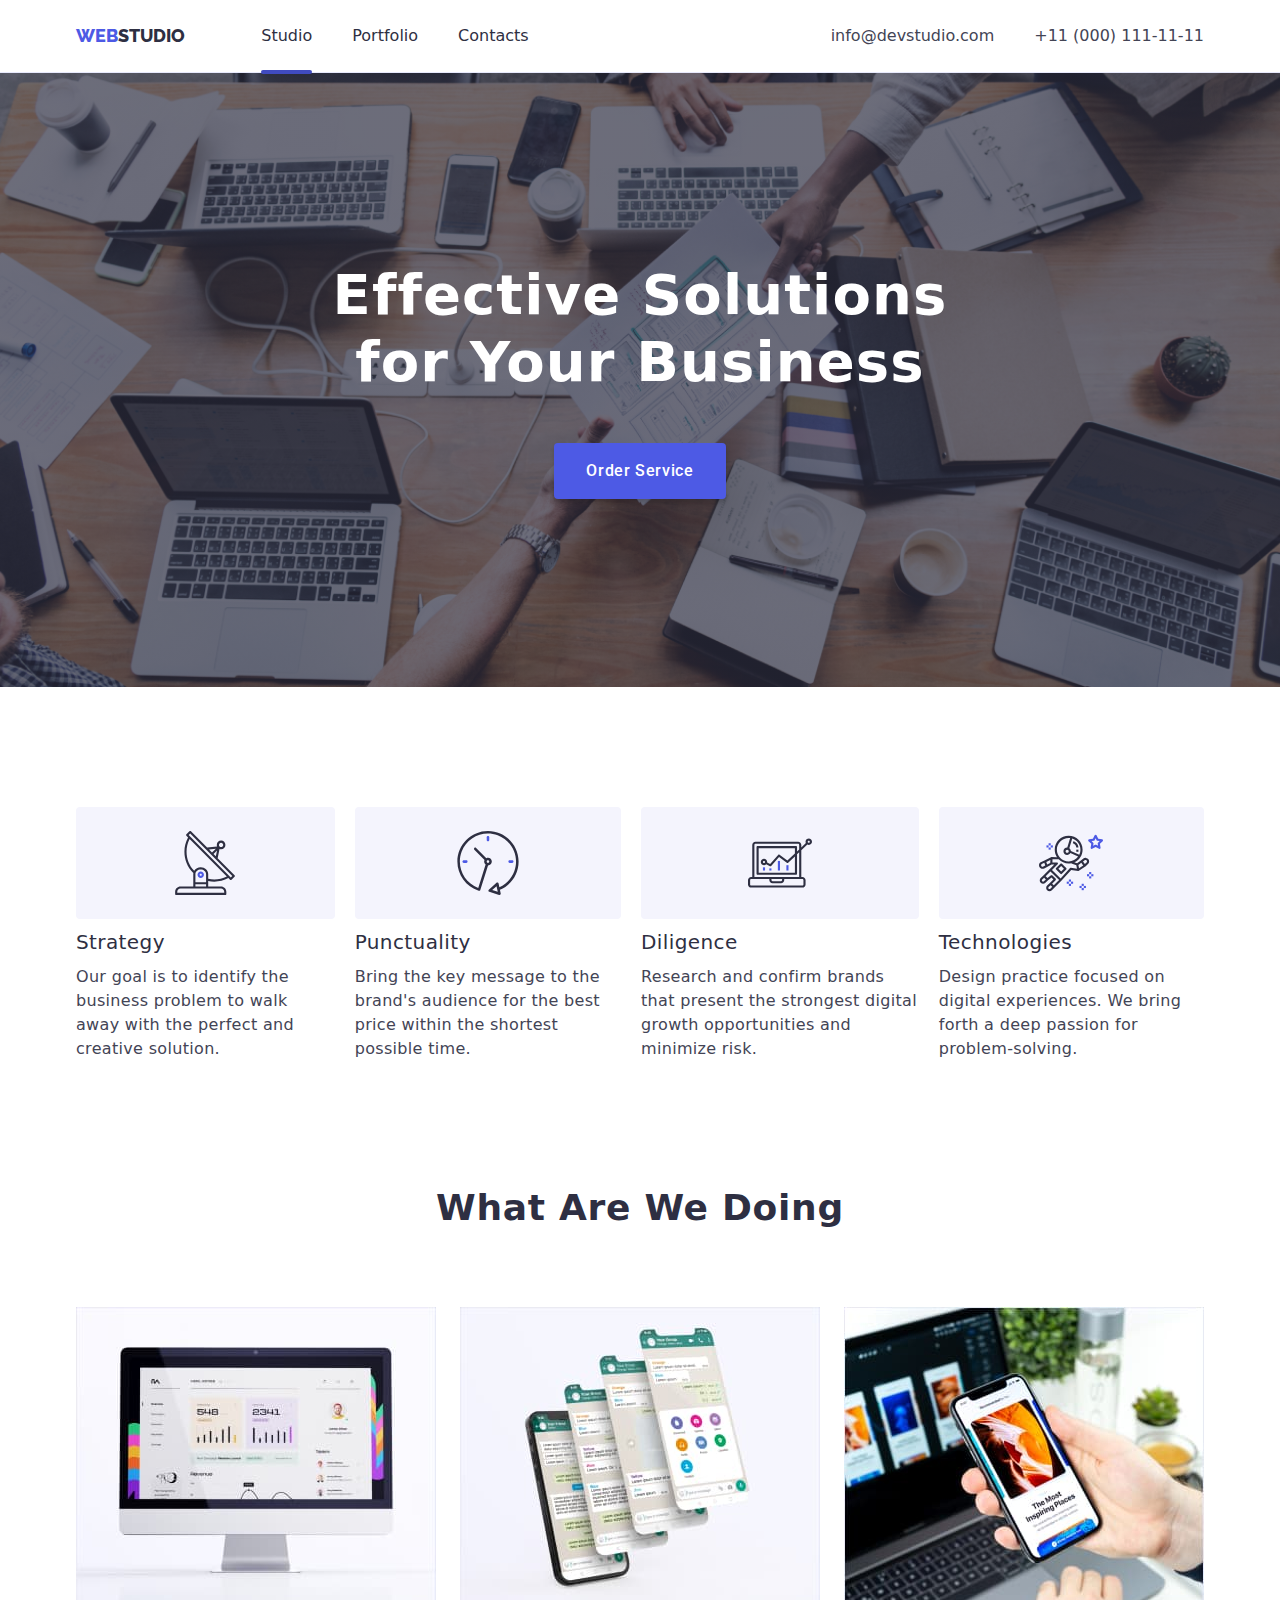
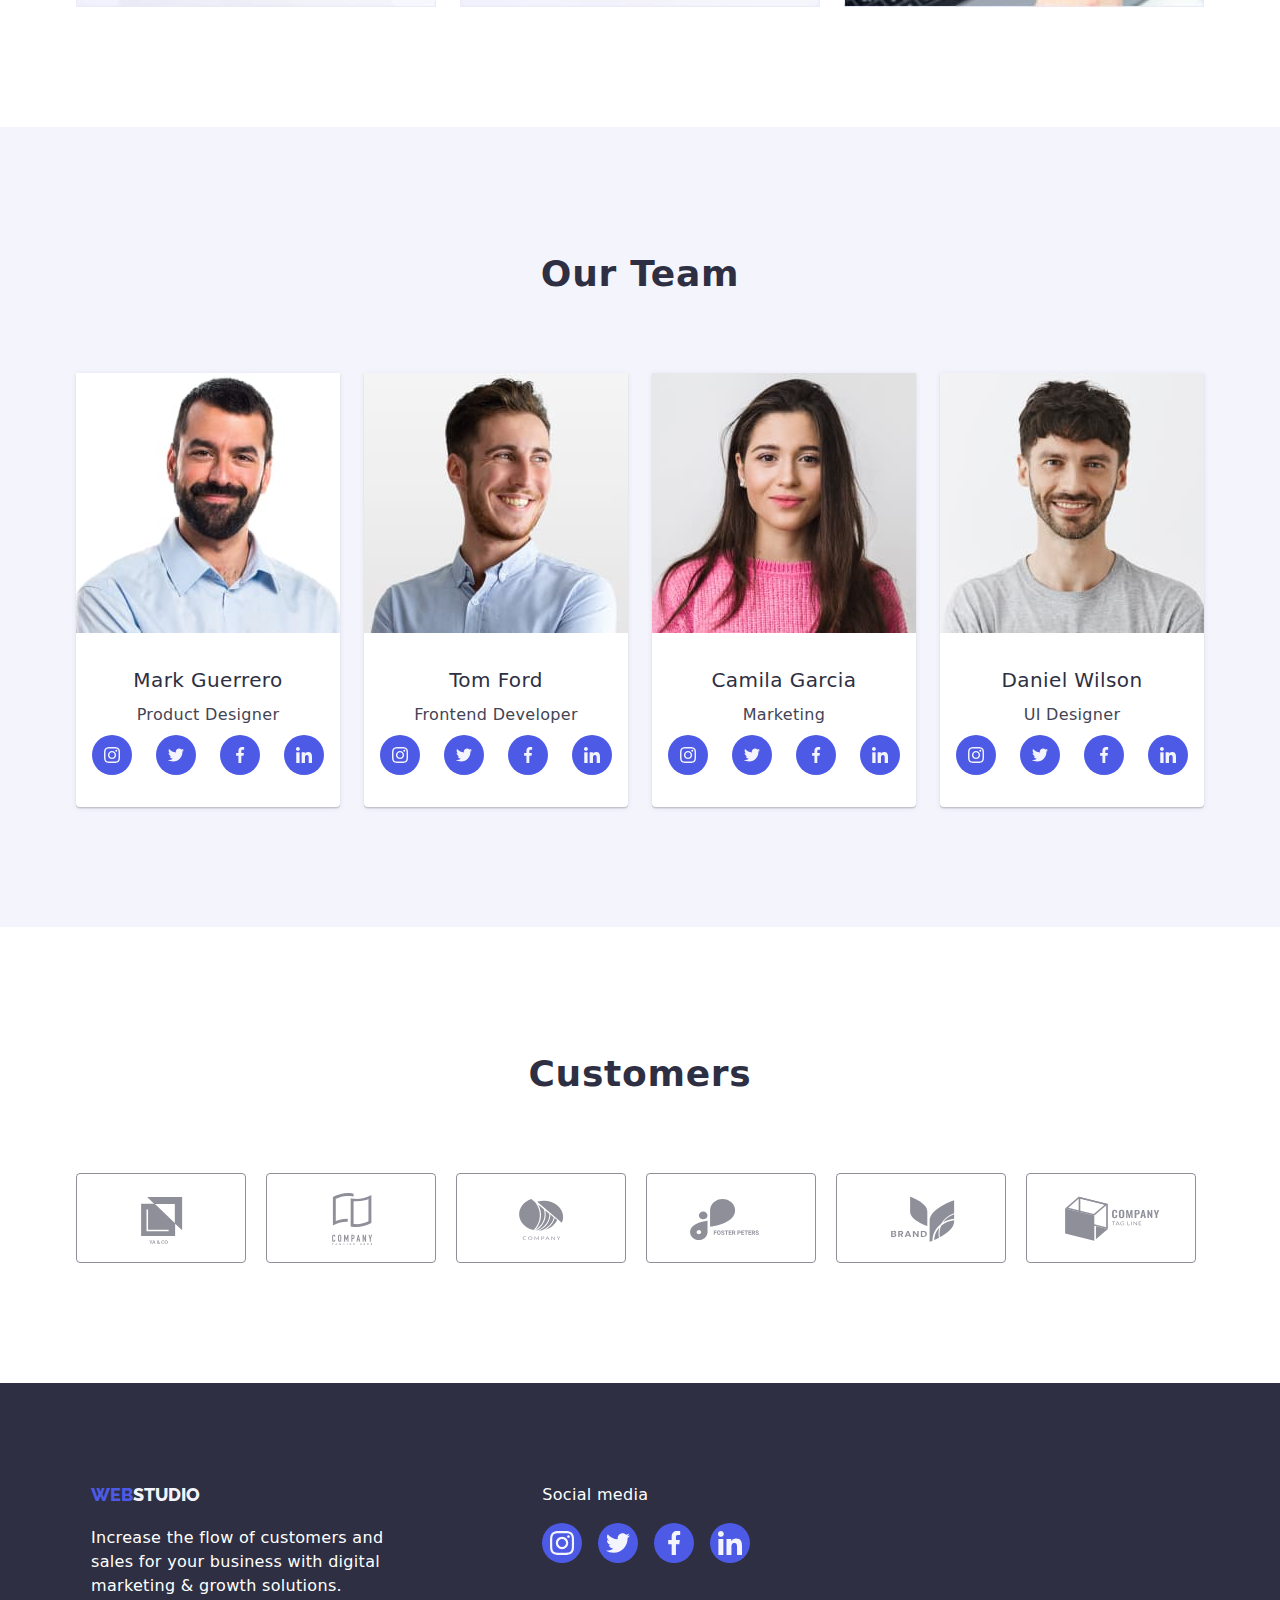
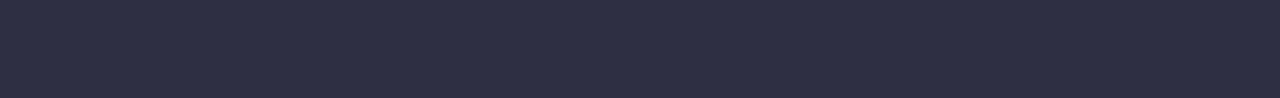
==== index.html @ 3745b28c "commit 1" ====
<!DOCTYPE html>
<html lang="en">
  <head>
    <link rel="stylesheet" href="./css/style.css" />
    <meta charset="UTF-8" />
    <meta http-equiv="X-UA-Compatible" content="IE=edge" />
    <meta name="viewport" content="width=device-width, initial-scale=1.0" />
    <link
      rel="stylesheet"
      href="https://cdnjs.cloudflare.com/ajax/libs/modern-normalize/1.0.0/modern-normalize.min.css "
    />
    <link rel="preconnect" href="https://fonts.googleapis.com" />
    <link rel="preconnect" href="https://fonts.gstatic.com" crossorigin />
    <link
      href="https://fonts.googleapis.com/css2?family=Raleway:wght@800&family=Roboto:wght@400;500;700;900&display=swap"
      rel="stylesheet"
    />
    <title>Homework 5</title>
  </head>

  <body>
    <!-- heading -->
    <header class="header">
      <div class="container header-container">
        <nav class="heading-navigation">
          <a href="./index.html" target="_self" title="Logo" class="heading-studio_word"
            ><span class="heading-web_word">WEB</span>STUDIO</a
          >
          <ul class="navigation-menu list-item">
            <li class="navigation-menu_item">
              <a href="./index.html" class="navigation-menu_link link-active">Studio</a>
            </li>
            <li class="navigation-menu_item">
              <a href="./portfolio.html" class="navigation-menu_link">Portfolio</a>
            </li>
            <li class="navigation-menu_item">
              <a href="./contacts.html" class="navigation-menu_link">Contacts</a>
            </li>
          </ul>
        </nav>
        <ul class="contact-links list-item">
          <li class="contact-links_item">
            <a href="mailto:info@devstudio.com" class="contact-links_link">info@devstudio.com</a>
          </li>
          <li class="contact-links_item">
            <a href="tel:+110001111111" class="contact-links_link">+11 (000) 111-11-11</a>
          </li>
        </ul>
      </div>
    </header>

    <!-- main -->
    <main>
      <!-- Hero Section -->
      <section class="hero">
        <div class="container hero-container">
          <h1 class="hero-title">
            Effective Solutions<br />
            for Your Business
          </h1>
          <button type="button" class="hero-button" data-modal-open>Order Service</button>
        </div>
      </section>

      <!-- Benefits section -->
      <section class="section benefits-section">
        <div class="container">
          <h2 hidden>Benefits</h2>
          <ul class="benefits list-item">
            <li class="benefits_item">
              <div class="benefits-icon-container">
                <svg class="icon benefits-icon" width="64" height="64">
                  <use href="./images/icons.svg#antenna"></use>
                </svg>
              </div>
              <h3 class="benefits-title">Strategy</h3>
              <p class="benefits-description">
                Our goal is to identify the business problem to walk away with the perfect and
                creative solution.
              </p>
            </li>
            <li class="benefits_item">
              <div class="benefits-icon-container">
                <svg class="icon benefits-icon" width="64" height="64">
                  <use href="./images/icons.svg#clock"></use>
                </svg>
              </div>
              <h3 class="benefits-title">Punctuality</h3>
              <p class="benefits-description">
                Bring the key message to the brand's audience for the best price within the shortest
                possible time.
              </p>
            </li>
            <li class="benefits_item">
              <div class="benefits-icon-container">
                <svg class="icon benefits-icon" width="64" height="64">
                  <use href="./images/icons.svg#diagram"></use>
                </svg>
              </div>
              <h3 class="benefits-title">Diligence</h3>
              <p class="benefits-description">
                Research and confirm brands that present the strongest digital growth opportunities
                and minimize risk.
              </p>
            </li>
            <li class="benefits_item">
              <div class="benefits-icon-container">
                <svg class="icon benefits-icon" width="64" height="64">
                  <use href="./images/icons.svg#astronaut"></use>
                </svg>
              </div>
              <h3 class="benefits-title">Technologies</h3>
              <p class="benefits-description">
                Design practice focused on digital experiences. We bring forth a deep passion for
                problem-solving.
              </p>
            </li>
          </ul>
        </div>
      </section>

      <!-- Services section -->
      <section class="section">
        <div class="container">
          <h2 class="section-title">What are we doing</h2>
          <ul class="services-list list-item">
            <li class="services-list_item">
              <img src="./images/monitor.jpg" alt="Computer Monitor" width="360" height="300" />
            </li>
            <li class="services-list_item">
              <img src="./images/mobile.jpg" alt="Mobile Phone" width="360" height="300" />
            </li>
            <li class="services-list_item">
              <img
                src="./images/holding-mobile.jpg"
                alt="Holding Mobile"
                width="360"
                height="300"
              />
            </li>
          </ul>
        </div>
      </section>

      <!-- Our Team section -->
      <section class="section our-team-section">
        <div class="container">
          <h2 class="section-title">Our Team</h2>
          <ul class="our-team_list list-item">
            <li class="our-team-list_item">
              <img src="./images/mark-guerrero.jpg" alt="Mark Guerrero" width="264" height="260" />
              <div class="our-team_content">
                <h3 class="our-team_title">Mark Guerrero</h3>
                <p class="our-team_description">Product Designer</p>
                <div class="our-team_social-profile">
                  <ul class="our-team_social-list list-item">
                    <li class="our-team_social-item">
                      <a href="https://instagram.com" target="_blank" rel="noopener noreferrer"
                        ><svg class="icon our-team_social-icon" width="40" height="40">
                          <use href="./images/icons.svg#instagram-social-profile"></use></svg
                      ></a>
                    </li>
                    <li class="our-team_social-item">
                      <a href="https://twitter.com" target="_blank" rel="noopener noreferrer"
                        ><svg class="icon our-team_social-icon" width="40" height="40">
                          <use href="./images/icons.svg#twitter-social-profile"></use></svg
                      ></a>
                    </li>
                    <li class="our-team_social-item">
                      <a href="https://facebook.com" target="_blank" rel="noopener noreferrer"
                        ><svg class="icon our-team_social-icon" width="40" height="40">
                          <use href="./images/icons.svg#facebook-social-profile"></use></svg
                      ></a>
                    </li>
                    <li class="our-team_social-item">
                      <a href="https://linkedin.com" target="_blank" rel="noopener noreferrer"
                        ><svg class="icon our-team_social-icon" width="40" height="40">
                          <use href="./images/icons.svg#linkedin-social-profile"></use></svg
                      ></a>
                    </li>
                  </ul>
                </div>
              </div>
            </li>
            <li class="our-team-list_item">
              <img src="./images/tom-ford.jpg" alt="Tom Ford" width="264" height="260" />
              <div class="our-team_content">
                <h3 class="our-team_title">Tom Ford</h3>
                <p class="our-team_description">Frontend Developer</p>
                <div class="our-team_social-profile">
                  <ul class="our-team_social-list list-item">
                    <li class="our-team_social-item">
                      <a href="https://instagram.com" target="_blank" rel="noopener noreferrer"
                        ><svg class="icon our-team_social-icon" width="40" height="40">
                          <use href="./images/icons.svg#instagram-social-profile"></use></svg
                      ></a>
                    </li>
                    <li class="our-team_social-item">
                      <a href="https://twitter.com" target="_blank" rel="noopener noreferrer"
                        ><svg class="icon our-team_social-icon" width="40" height="40">
                          <use href="./images/icons.svg#twitter-social-profile"></use></svg
                      ></a>
                    </li>
                    <li class="our-team_social-item">
                      <a href="https://facebook.com" target="_blank" rel="noopener noreferrer"
                        ><svg class="icon our-team_social-icon" width="40" height="40">
                          <use href="./images/icons.svg#facebook-social-profile"></use></svg
                      ></a>
                    </li>
                    <li class="our-team_social-item">
                      <a href="https://linkedin.com" target="_blank" rel="noopener noreferrer"
                        ><svg class="icon our-team_social-icon" width="40" height="40">
                          <use href="./images/icons.svg#linkedin-social-profile"></use></svg
                      ></a>
                    </li>
                  </ul>
                </div>
              </div>
            </li>
            <li class="our-team-list_item">
              <img src="./images/camila-garcia.jpg" alt="Camila Garcia" width="264" height="260" />
              <div class="our-team_content">
                <h3 class="our-team_title">Camila Garcia</h3>
                <p class="our-team_description">Marketing</p>
                <div class="our-team_social-profile">
                  <ul class="our-team_social-list list-item">
                    <li class="our-team_social-item">
                      <a
                        href="https://instagram.com"
                        class="our-team_social-item-link"
                        target="_blank"
                        rel="noopener noreferrer"
                        ><svg class="icon our-team_social-icon" width="40" height="40">
                          <use href="./images/icons.svg#instagram-social-profile"></use></svg
                      ></a>
                    </li>
                    <li class="our-team_social-item">
                      <a
                        href="https://twitter.com"
                        class="our-team_social-item-link"
                        target="_blank"
                        rel="noopener noreferrer"
                        ><svg class="icon our-team_social-icon" width="40" height="40">
                          <use href="./images/icons.svg#twitter-social-profile"></use></svg
                      ></a>
                    </li>
                    <li class="our-team_social-item">
                      <a
                        href="https://facebook.com"
                        class="our-team_social-item-link"
                        target="_blank"
                        rel="noopener noreferrer"
                        ><svg class="icon our-team_social-icon" width="40" height="40">
                          <use href="./images/icons.svg#facebook-social-profile"></use></svg
                      ></a>
                    </li>
                    <li class="our-team_social-item">
                      <a
                        href="https://linkedin.com"
                        class="our-team_social-item-link"
                        target="_blank"
                        rel="noopener noreferrer"
                        ><svg class="icon our-team_social-icon" width="40" height="40">
                          <use href="./images/icons.svg#linkedin-social-profile"></use></svg
                      ></a>
                    </li>
                  </ul>
                </div>
              </div>
            </li>
            <li class="our-team-list_item">
              <img src="./images/daniel-wilson.jpg" alt="Daniel Wilson" width="264" height="260" />
              <div class="our-team_content">
                <h3 class="our-team_title">Daniel Wilson</h3>
                <p class="our-team_description">UI Designer</p>
                <div class="our-team_social-profile">
                  <ul class="our-team_social-list list-item">
                    <li class="our-team_social-item">
                      <a href="https://instagram.com" target="_blank" rel="noopener noreferrer"
                        ><svg class="icon our-team_social-icon" width="40" height="40">
                          <use href="./images/icons.svg#instagram-social-profile"></use></svg
                      ></a>
                    </li>
                    <li class="our-team_social-item">
                      <a href="https://twitter.com" target="_blank" rel="noopener noreferrer"
                        ><svg class="icon our-team_social-icon" width="40" height="40">
                          <use href="./images/icons.svg#twitter-social-profile"></use></svg
                      ></a>
                    </li>
                    <li class="our-team_social-item">
                      <a href="https://facebook.com" target="_blank" rel="noopener noreferrer"
                        ><svg class="icon our-team_social-icon" width="40" height="40">
                          <use href="./images/icons.svg#facebook-social-profile"></use></svg
                      ></a>
                    </li>
                    <li class="our-team_social-item">
                      <a href="https://linkedin.com" target="_blank" rel="noopener noreferrer"
                        ><svg class="icon our-team_social-icon" width="40" height="40">
                          <use href="./images/icons.svg#linkedin-social-profile"></use></svg
                      ></a>
                    </li>
                  </ul>
                </div>
              </div>
            </li>
          </ul>
        </div>
      </section>

      <!-- Customers Section -->
      <section class="section customers-section">
        <div class="container">
          <h2 class="section-title">Customers</h2>
          <div class="customer-client-container">
            <ul class="customer-client-list list-item">
              <li class="customer-client-item">
                <a href="#" target="_blank" rel="noopener noreferrer"
                  ><svg class="icon customer-icon" width="168" height="88">
                    <use href="./images/icons.svg#client-1"></use></svg
                ></a>
              </li>
              <li class="customer-client-item">
                <a href="#" target="_blank" rel="noopener noreferrer"
                  ><svg class="icon customer-icon" width="168" height="88">
                    <use href="./images/icons.svg#client-2"></use></svg
                ></a>
              </li>
              <li class="customer-client-item">
                <a href="#" target="_blank" rel="noopener noreferrer"
                  ><svg class="icon customer-icon" width="168" height="88">
                    <use href="./images/icons.svg#client-3"></use></svg
                ></a>
              </li>
              <li class="customer-client-item">
                <a href="#" target="_blank" rel="noopener noreferrer"
                  ><svg class="icon customer-icon" width="168" height="88">
                    <use href="./images/icons.svg#client-4"></use></svg
                ></a>
              </li>
              <li class="customer-client-item">
                <a href="#" target="_blank" rel="noopener noreferrer"
                  ><svg class="icon customer-icon" width="168" height="88">
                    <use href="./images/icons.svg#client-5"></use></svg
                ></a>
              </li>
              <li class="customer-client-item">
                <a href="#" target="_blank" rel="noopener noreferrer"
                  ><svg class="icon customer-icon" width="168" height="88">
                    <use href="./images/icons.svg#client-6"></use></svg
                ></a>
              </li>
            </ul>
          </div>
        </div>
      </section>
    </main>

    <!-- footer  -->
    <footer class="footer">
      <section class="container footer-container">
        <div class="column1-container container">
          <a href="./index.html" target="_self" title="Logo" class="footer-studio_word"
            ><span class="footer-web_word">WEB</span>STUDIO</a
          >
          <p class="footer-text">
            Increase the flow of customers and<br />
            sales for your business with digital<br />
            marketing & growth solutions.
          </p>
        </div>
        <div class="column2-container container">
          <p class="footer-social-text">Social media</p>
          <div class="footer-social-icon">
            <ul class="footer-social-list list-item">
              <li class="footer-social-item">
                <a href="https://instagram.com" target="_blank" rel="noopener noreferrer"
                  ><svg class="icon footer-social-profile" width="40" height="40">
                    <use href="./images/icons.svg#footer-instagram-icon"></use></svg
                ></a>
              </li>
              <li class="footer-social-item">
                <a href="https://twitter.com" target="_blank" rel="noopener noreferrer"
                  ><svg class="icon footer-social-profile" width="40" height="40">
                    <use href="./images/icons.svg#footer-twitter-icon"></use></svg
                ></a>
              </li>
              <li class="footer-social-item">
                <a href="https://facebook.com" target="_blank" rel="noopener noreferrer"
                  ><svg class="icon footer-social-profile" width="40" height="40">
                    <use href="./images/icons.svg#footer-facebook-icon"></use></svg
                ></a>
              </li>
              <li class="footer-social-item">
                <a href="https://linkedin.com" target="_blank" rel="noopener noreferrer"
                  ><svg class="icon footer-social-profile" width="40" height="40">
                    <use href="./images/icons.svg#footer-linkedin-icon"></use></svg
                ></a>
              </li>
            </ul>
          </div>
        </div>
      </section>
    </footer>

    <!-- Modal -->
    <div class="backdrop is-hidden" data-modal>
      <div class="modal">
        <button class="close" data-modal-close>
          <svg class="icon close-icon" width="8" height="8">
            <use href="./images/icons.svg#close-button"></use>
          </svg>
        </button>
      </div>
    </div>

    <script src="./js/modal.js"></script>
  </body>
</html>
---- css/style.css ----
:root {
    --navy-blue-color: #2E2F42;
    --slate-color: #434455;
    --white-color: #ffffff;
    --cornflower-color: #E7E9FC;
    --iris-color: #4d5ae5;
    --ocean-color: #404BBF;
    --cloud-color: #f4f4fd;
    --slate-color: #434455;
    --lightslate-color: #8E8F99;
    --green-color: #31D0AA;
    --dairy-color: #FCFCFC;
    --heading-one: 56px;
    --heading-two: 36px;
    --heading-three: 20px;
    --paragraph-text-size: 16px;
    --font-family-roboto: 'roboto', san-serif;
    --font-family-raleway: 'raleway', san-serif;
}

body {
    font-family: var(--font-family-roboto);
    color: var(--slate-color);
    line-height: 1.5em;
    margin: 0;
}

/* Global Style */
h1,
h2,
h3,
h4,
h5,
h6,
p {
    margin: 0;
}

html {
    box-sizing: border-box;
}

*,
*::after,
*::before {
    box-sizing: inherit;
}

img {
    display: block;
    max-width: 100%;
    height: auto;
}


/* Fonts */
@import url('https://fonts.googleapis.com/css2?family=Raleway:wght@800&family=Roboto:wght@400;500;700;900&display=swap');


/* Global Style */
button {
    cursor: pointer;
}

.list-item {
    list-style: none;
    margin: 0;
    padding: 0;
}

a {
    text-decoration: none;
    margin: 0;
    padding: 0;
    color: inherit;
}

.container {
    width: 1158px;
    margin: 0 auto;
    padding: 0 15px;
}

.section {
    padding: 120px 0;
}

.icon {
    fill: currentColor;
}

/* Heading CSS */
.header {
    border-bottom: 1px solid var(--cornflower-color);

}

.heading-web_word {
    font-family: var(--font-family-raleway);
    font-weight: 800;
    font-size: 18px;
    letter-spacing: 0.03px;
    color: var(--iris-color);
    display: inline-flex;
}

.heading-studio_word {
    font-family: var(--font-family-raleway);
    font-weight: 800;
    font-size: 18px;
    letter-spacing: 0.03px;
    color: var(--navy-blue-color);
    display: inline-flex;
}

/* Navigation Menu List */
.header-container {
    display: flex;
    justify-content: space-between;
}

.heading-navigation {
    display: inline-flex;
    align-items: center;
}

.contact-links {
    display: inline-flex;
    align-items: center;
}

.navigation-menu {
    display: inline-flex;
    margin-left: 76px;
}

.navigation-menu_item:not(:last-child) {
    margin-right: 40px;
    position: relative;
}

.navigation-menu_link {
    position: relative;
    color: var(--iris-color);
    font-weight: 500;
    color: var(--navy-blue-color);

    transition-property: color;
    transition-duration: 250ms;
    transition-timing-function: cubic-bezier(0.4, 0, 0.2, 1);
}

.navigation-menu_link::after {
    display: block;
    content: '';
    height: 4px;
    width: 0;
    background-color: var(--ocean-color);
    position: absolute;
    top: 44px;
    border-radius: 2px;

    transition-property: width;
    transition-duration: 250ms;
    transition-timing-function: cubic-bezier(0.4, 0, 0.2, 1);
}

.navigation-menu_link:hover,
.navigation-menu_link:focus {
    color: var(--ocean-color);
    width: 100%;
}


.navigation-menu_link:hover::after,
.navigation-menu_link:focus::after {
    color: var(--ocean-color);
    width: 100%;
}



.contact-links_item:not(:first-child) {
    margin-left: 40px;
}

.contact-links_link {
    color: var(--slate-color);
    font-size: 16px;
    display: block;
    padding: 24px 0;
    transition-property: color;
    transition-duration: 250ms;
    transition-timing-function: cubic-bezier(0.4, 0, 0.2, 1);
}

.contact-links_link:hover,
.contact-links_link:focus {
    color: var(--ocean-color);
}


/* 
.link-active {
    color: var(--iris-color);
    position: relative;

    transition-property: color;
    transition-duration: 250ms;
    transition-timing-function: cubic-bezier(0.4, 0, 0.2, 1);
} */

.link-active::after {
    display: block;
    content: '';
    height: 4px;
    width: 100%;
    background-color: var(--ocean-color);
    position: absolute;
    bottom: -1px;
    border-radius: 2px;
}

/* Main Content Styling*/

/* Studio Hero Section Styling */
.hero {
    background-image: linear-gradient(0deg, rgba(46, 47, 66, 0.7), rgba(46, 47, 66, 0.70)), url('../images/people-office.jpg');
    background-position: center;
    background-repeat: no-repeat;
    background-size: cover;
    padding-top: 188px;
    padding-bottom: 188px;
}

.hero-container {
    text-align: center;
}

.hero-title {
    font-size: var(--heading-one);
    font-weight: 700;
    line-height: 1.2;
    color: var(--white-color);
    letter-spacing: 1.12px;
    margin-bottom: 48px;
}

.hero-button {
    font-size: var(--paragraph-text-size);
    font-family: var(--font-family-roboto);
    font-weight: 500;
    color: var(--white-color);
    background-color: var(--iris-color);
    padding: 16px 32px;
    border-radius: 4px;
    box-shadow: 0px 4px 4px 0px rgba(0, 0, 0, 0.15);
    display: inline-flex;
    align-items: center;
    line-height: 1.5;
    letter-spacing: 0.64px;
    border: none;
    transition-property: background-color;
    transition-duration: 250ms;
    transition-timing-function: cubic-bezier(0.4, 0, 0.2, 1);
}

.hero-button:hover,
.hero-button:focus {
    background-color: var(--ocean-color);
}

/* Studio Section 2 Styling */
.benefits {
    display: flex;
    flex-direction: row;
    justify-content: space-around;
    margin-top: -24px;
    margin-left: -20px;
}

.benefits_item {
    margin-top: 24px;
    margin-left: 20px;
}

.benefits-title {
    font-size: var(--heading-three);
    color: var(--navy-blue-color);
    font-weight: 500;
    line-height: 1.5;
    letter-spacing: 0.4px;
    margin: 0 0 8px 0;
}

.benefits-description {
    font-size: var(--paragraph-text-size);
    font-weight: 400;
    line-height: 1.5;
    letter-spacing: 0.32px;
}

.benefits-section {
    padding-bottom: 0;
}

.benefits-icon-container {
    display: flex;
    align-items: center;
    justify-content: center;
    height: 112px;
    border-radius: 4px;
    background-color: var(--cloud-color, #F4F4FD);
    margin-bottom: 8px;
}

.benefits-icon {
    cursor: auto;
}


/* Services Section Styling */
.services-list {
    display: flex;
    flex-wrap: wrap;
    margin-top: -24px;
    margin-left: -24px;
}

.section-title {
    color: var(--navy-blue-color);
    font-size: var(--heading-two);
    font-weight: 700;
    line-height: 1.5;
    text-transform: capitalize;
    letter-spacing: 0.72px;
    text-align: center;
    margin: 0;
    margin-bottom: 72px;
}

.services-list_item {
    margin-top: 24px;
    margin-left: 24px;
}

/* Our Team Section Styling */
.our-team_list {
    display: flex;
    flex-wrap: wrap;
    margin-top: -24px;
    margin-left: -24px;
}

.our-team-list_item {
    flex-direction: column;
    background-color: var(--white-color);
    padding-bottom: 32px;
    margin-top: 24px;
    margin-left: 24px;
    border-radius: 0 0 4px 4px;
    box-shadow: 0px 2px 1px 0px rgba(46, 47, 66, 0.08), 0px 1px 1px 0px rgba(46, 47, 66, 0.16), 0px 1px 6px 0px rgba(46, 47, 66, 0.08);
}

.our-team_title {
    font-size: var(--heading-three);
    color: var(--navy-blue-color);
    font-weight: 500;
    line-height: 1.5;
    letter-spacing: 0.4px;
    text-align: center;
    margin-top: 32px;
    margin-bottom: 8px;
}

.our-team_description {
    font-size: var(--paragraph-text-size);
    font-weight: 400;
    line-height: 1.5;
    letter-spacing: 0.32px;
    text-align: center;
    margin: 0;
}

.our-team-section {
    background-color: var(--cloud-color);
}

.our-team_social-list {
    display: flex;
    justify-content: space-between;
    flex-wrap: wrap;
    margin-top: -24px;
    margin-left: -24px;
}

.our-team_social-item a {
    display: flex;
    align-items: center;
    justify-content: center;
    margin-top: 24px;
    margin-left: 24px;
    background-color: var(--iris-color);
    border-radius: 50%;
    width: 40px;
    height: 40px;
    transition-property: background-color;
    transition-duration: 250ms;
    transition-timing-function: cubic-bezier(0.4, 0, 0.2, 1);

}

.our-team_social-item a:hover,
.our-team_social-item a:focus {
    background-color: var(--ocean-color);
}

.our-team_content {
    padding: 0 16px;
}

.our-team_social-profile {
    margin-top: 8px;
}

.our-team_social-icon {
    fill: var(--cloud-color);
}


/* Customer Section Styling */
.customer-client-list {
    display: flex;
    flex-wrap: wrap;
    margin-top: -24px;
    margin-left: -20px;
}

.customer-client-item a {
    display: flex;
    align-items: center;
    justify-content: center;
    margin-top: 24px;
    margin-left: 20px;
    border-radius: 4px;
    border: 1px solid var(--lightslate-color, #8E8F99);
    color: var(--lightslate-color);
    transition-property: color;
    transition-duration: 250ms;
    transition-timing-function: cubic-bezier(0.4, 0, 0.2, 1);
}

.customer-client-item a:hover,
.customer-client-item a:focus {
    border: 1px solid var(--ocean-color, #8E8F99);
    color: var(--ocean-color);
}

.customer-icon {
    fill: currentColor;
}

/* Portfolio Page Styling */
.tab-menu-section {
    padding-top: 96px;
}

.tab-button {
    color: var(--iris-color);
    background-color: var(--cloud-color);
    font-weight: 500;
    text-align: center;
    border-radius: 4px;
    border: 1px solid var(--cornflower-color);
    padding: 12px 24px;
    font-family: var(--font-family-roboto);
    font-size: var(--paragraph-text-size);
    line-height: 1.5;
    transition-property: background-color, color, box-shadow, border-color;
    transition-duration: 250ms;
    transition-timing-function: cubic-bezier(0.4, 0, 0.2, 1);
}

.active-tab {
    color: var(--white-color);
    background-color: var(--ocean-color);
    font-weight: 500;
    text-align: center;
    border-radius: 4px;
    border: 1px solid var(--ocean-color);
    box-shadow: 0px 2px 2px 0px rgba(0, 0, 0, 0.12), 0px 2px 1px 0px rgba(0, 0, 0, 0.08), 0px 3px 1px 0px rgba(0, 0, 0, 0.10);
    padding: 12px 24px;
}

.tab-button:hover,
.tab-button:focus {
    background-color: var(--ocean-color);
    color: var(--white-color);
    box-shadow: 0px 4px 4px 0px rgba(0, 0, 0, 0.15);
    border: 1px solid var(--ocean-color);
}

.filter-list {
    display: flex;
    justify-content: center;
    margin-bottom: 72px;
}

.filter-list_item:not(:last-child) {
    margin-right: 24px;
}

.project {
    display: flex;
    flex-wrap: wrap;
    margin-top: -48px;
    margin-left: -24px;
}

.project_item {
    margin-top: 48px;
    margin-left: 24px;
}

.project-box {
    border: 1px solid var(--cornflower-color);
    border-top: none;
    padding: 32px 16px;
}

.project_item a {
    display: block;
    transition-property: box-shadow;
    transition-duration: 250ms;
    transition-timing-function: cubic-bezier(0.4, 0, 0.2, 1);
}

.project_item a:hover,
.project_item a:focus {
    box-shadow: 0px 2px 1px 0px rgba(46, 47, 66, 0.08), 0px 1px 1px 0px rgba(46, 47, 66, 0.16), 0px 1px 6px 0px rgba(46, 47, 66, 0.08);
}

.project-title {
    color: var(--navy-blue-color);
    font-size: var(--heading-three);
    font-weight: 500;
    line-height: 1.5;
    letter-spacing: 0.4px;
    margin: 0 0 8px 0;
}

.project-description {
    font-size: var(--paragraph-text-size);
    font-weight: 400;
    line-height: 1.5;
    letter-spacing: 0.32px;
    margin: 0;
}

.project-item_overlay {
    overflow: hidden;
    position: relative;
}

.overlay-description {
    position: absolute;
    top: 0;
    width: 100%;
    height: 100%;
    padding: 40px 32px 0;
    font-size: var(--paragraph-text-size);
    font-style: normal;
    font-weight: 400;
    line-height: 1.5;
    letter-spacing: 0.32px;
    color: var(--white-color);
    background-color: var(--iris-color);
    transform: translateY(100%);
    transition-property: transform;
    transition-duration: 250ms;
    transition-timing-function: cubic-bezier(0.4, 0, 0.2, 1);
}

.project_item a:hover .overlay-description,
.project_item a:focus .overlay-description {
    transform: translateY(0);
}


/* Modal Popup Styling */
.backdrop {
    position: fixed;
    top: 0;
    left: 0;
    opacity: 1;
    height: 100%;
    width: 100%;
    background: rgba(46, 47, 66, 0.40);
    transition: opacity 250ms cubic-bezier(0.4, 0, 0.2, 1);
}

.modal {
    position: absolute;
    top: 50%;
    left: 50%;
    width: 408px;
    height: 584px;
    border-radius: 4px;
    background: var(--dairy-color);
    box-shadow: 0px 2px 1px 0px rgba(0, 0, 0, 0.20), 0px 1px 3px 0px rgba(0, 0, 0, 0.12), 0px 1px 1px 0px rgba(0, 0, 0, 0.14);

    transform: translate(-50%, -50%) scale(1);
    transition-duration: 250ms;
    transition-timing-function: cubic-bezier(0.4, 0, 0.2, 1);
}

.backdrop.is-hidden {
    pointer-events: none;
    opacity: 0;
}

.backdrop.is-hidden .modal {
    transform: translate(-50%, -50%) scale(0.8);
}

.close {
    position: absolute;
    top: 24px;
    right: 24px;
    background-color: var(--cornflower-color);
    cursor: pointer;
    stroke: rgba(0, 0, 0, 0.10);
    width: 24px;
    height: 24px;
    border: 1px solid rgba(0, 0, 0, 0.10);
    border-radius: 50%;

    transition-property: background, color;
    transition-duration: 250ms;
    transition-timing-function: cubic-bezier(0.4, 0, 0.2, 1);
}

.close:hover,
.close:focus {
    background-color: var(--ocean-color);
    color: var(--white-color);
}

.close-icon {
    display: flex;
    justify-content: center;
    align-items: center;
    margin: auto;
}

/* Footer Styling */
.footer {
    background-color: var(--navy-blue-color);
    padding: 100px 0;
}

.footer-text {
    color: var(--white-color);
    font-size: var(--paragraph-text-size);
    font-weight: 400;
    line-height: 1.5;
    letter-spacing: 0.32px;
    margin: 17.5px 0 0 0;
}

.footer-web_word {
    font-family: var(--font-family-raleway);
    font-weight: 800;
    font-size: 18px;
    letter-spacing: 0.03px;
    color: var(--iris-color);
    display: inline-flex;
}

.footer-studio_word {
    font-family: var(--font-family-raleway);
    font-weight: 800;
    font-size: 18px;
    letter-spacing: 0.03px;
    color: var(--cloud-color);
    display: inline-flex;
}

.footer-container {
    display: flex;

}

.footer-social-text {
    color: var(--white-color);
    font-size: 16px;
    font-style: normal;
    font-weight: 500;
    line-height: 1.5;
    letter-spacing: 0.32px;
}

.footer-social-icon {
    margin-top: 16px;
}

.footer-social-list {
    display: flex;
    justify-content: flex-start;
    margin-top: -16px;
    margin-left: -16px;
}

.footer-social-item a {
    display: flex;
    align-items: center;
    justify-content: center;
    margin-top: 16px;
    margin-left: 16px;
    border-radius: 50%;
    background-color: var(--iris-color);
    width: 40px;
    height: 40px;
    transition-property: background-color;
    transition-duration: 250ms;
    transition-timing-function: cubic-bezier(0.4, 0, 0.2, 1);
}

.footer-social-item a:hover,
.footer-social-item a:focus {
    background-color: var(--green-color);
}

.footer-social-profile {
    fill: var(--cloud-color);
}

.column1-container {
    width: 40%;
}

.column2-container {
    width: 60%;
}
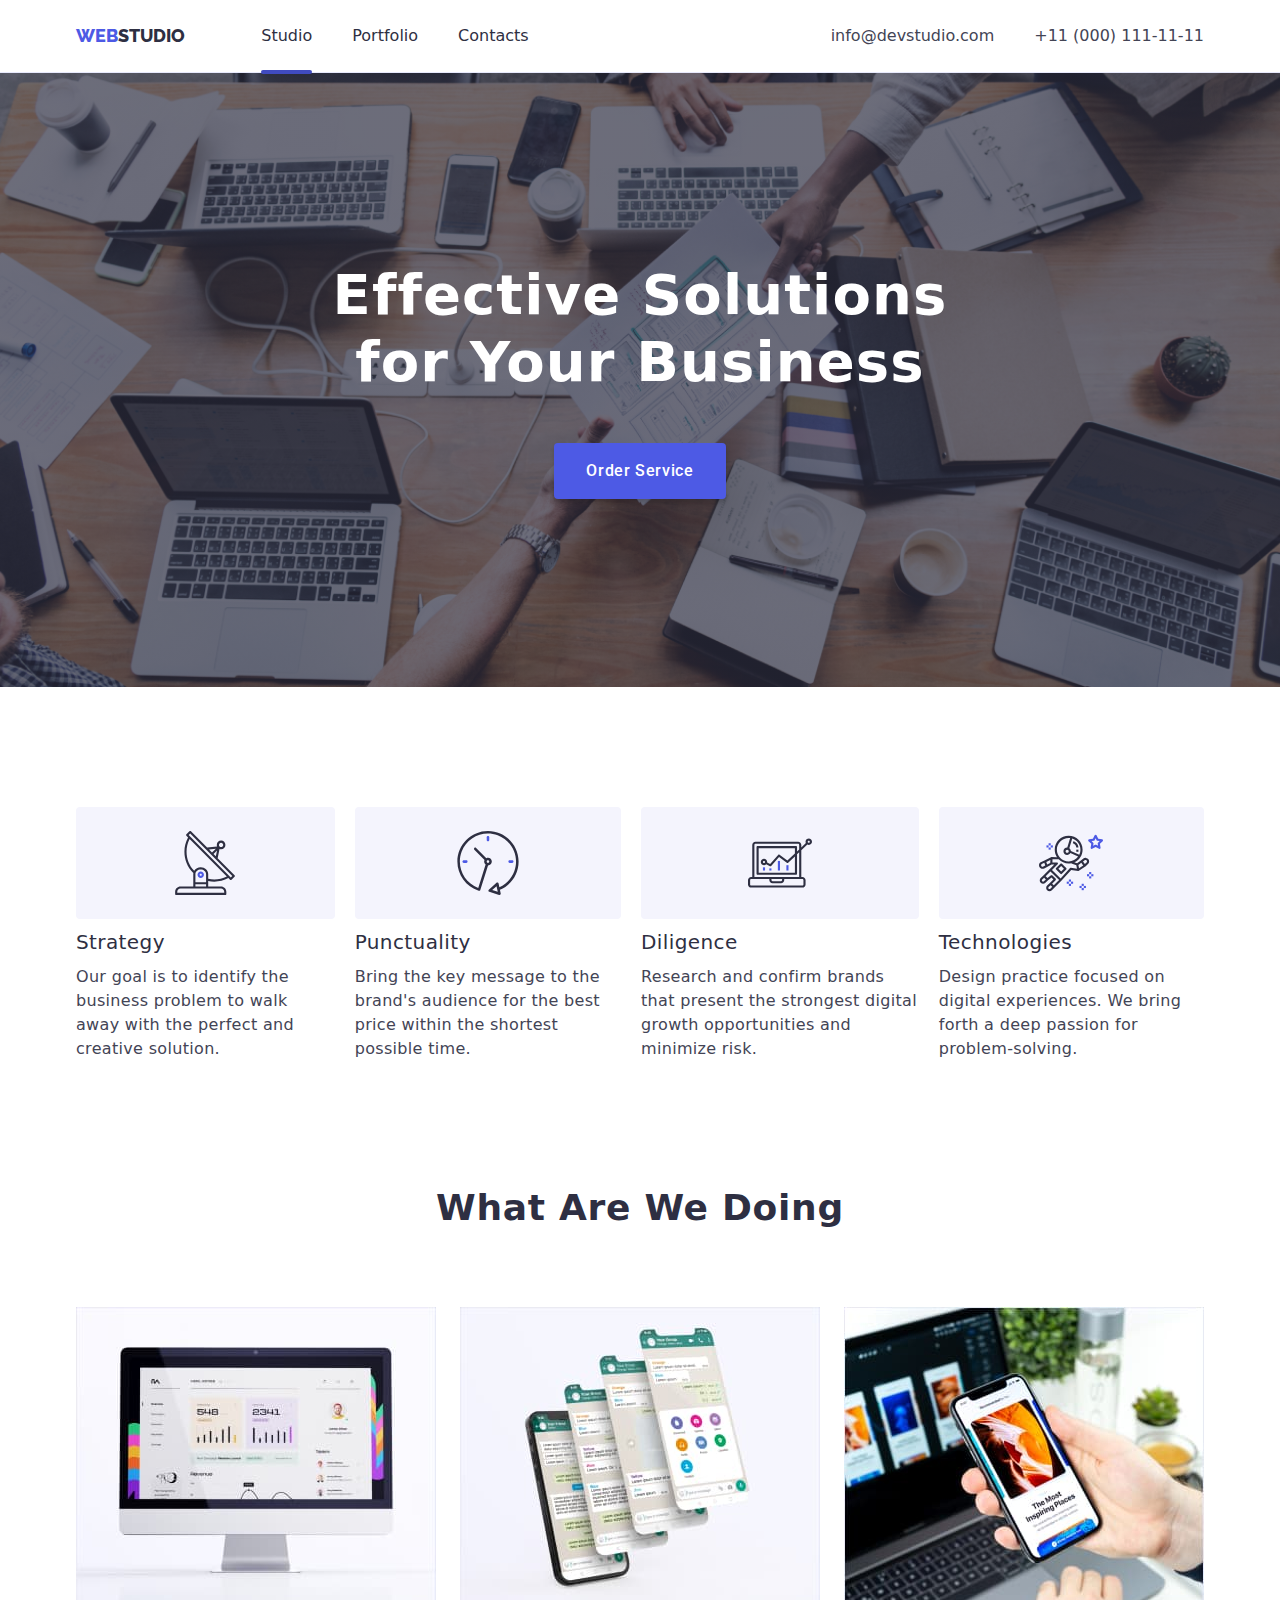
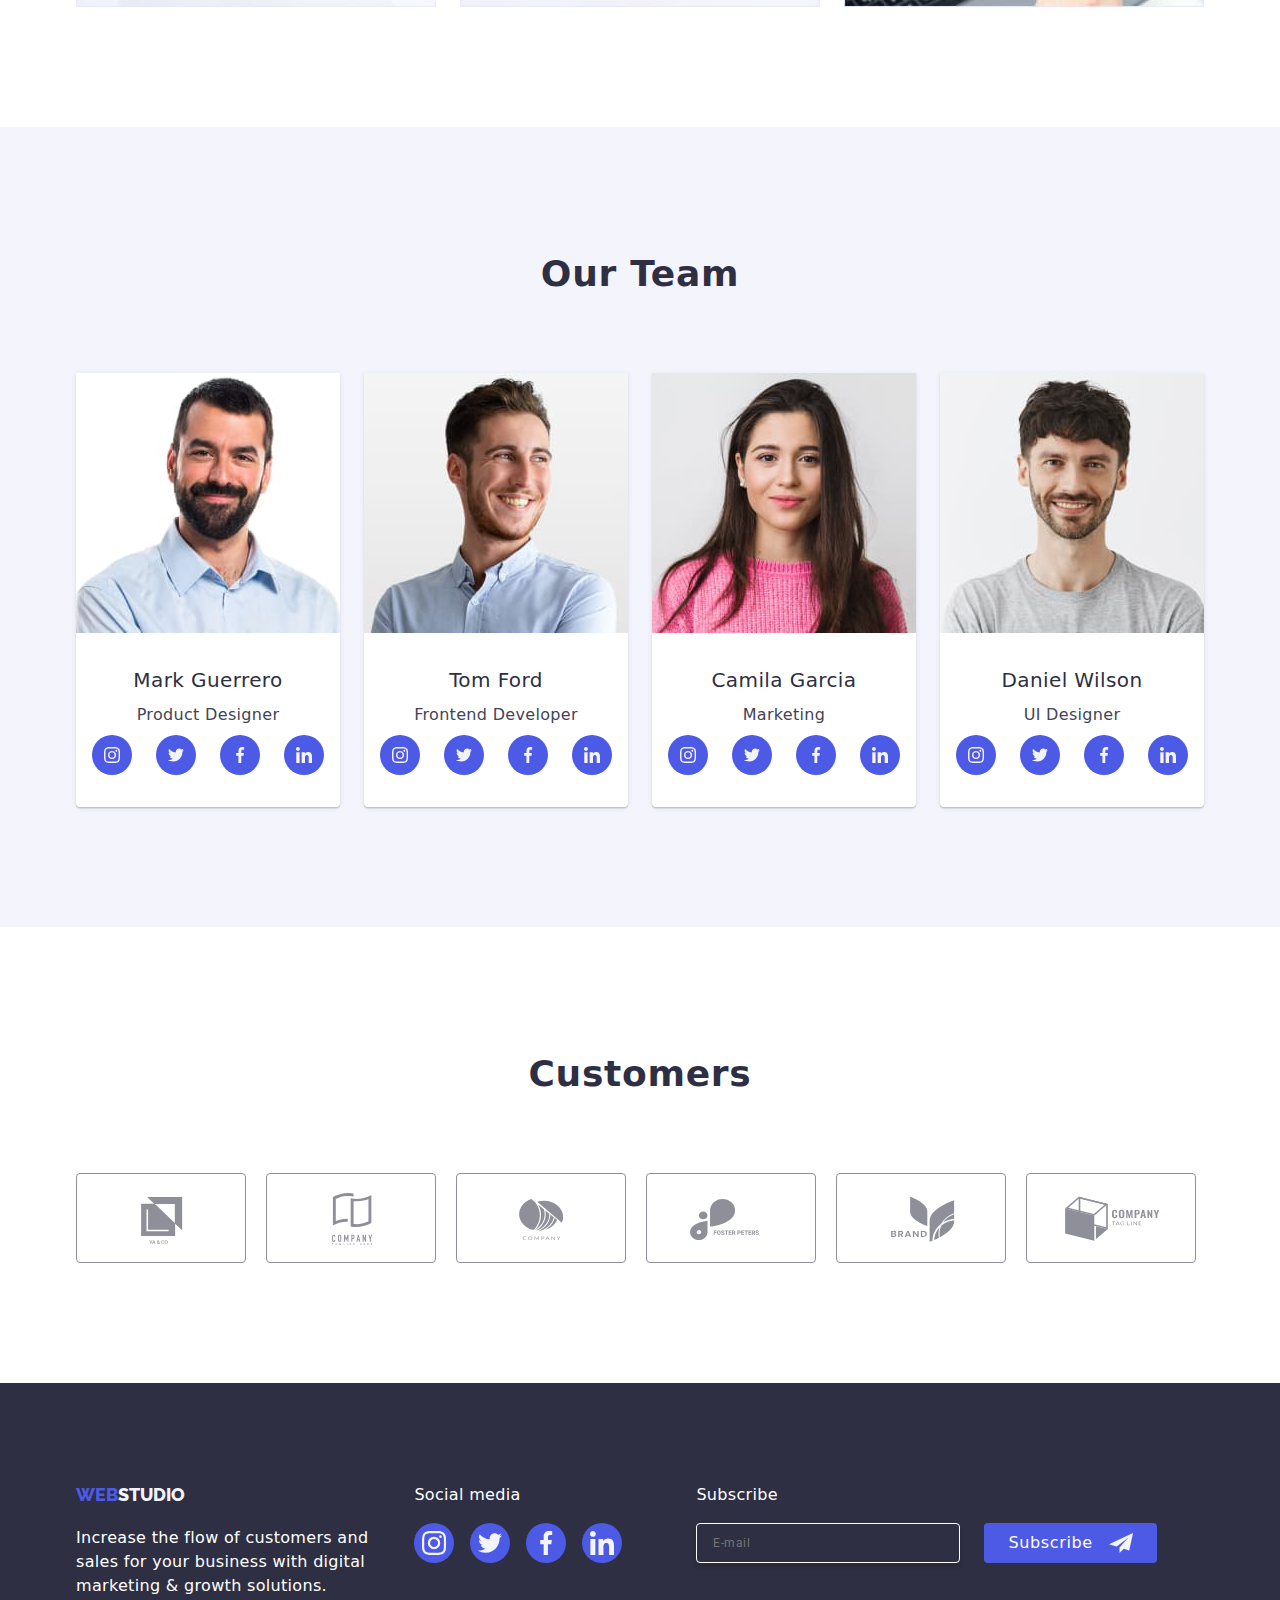
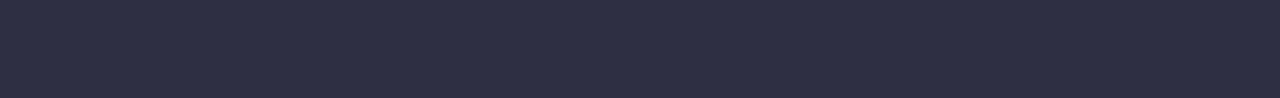
==== commit 92262f68: "commit 2" ====
--- a/index.html
+++ b/index.html
@@ -15,7 +15,7 @@
       href="https://fonts.googleapis.com/css2?family=Raleway:wght@800&family=Roboto:wght@400;500;700;900&display=swap"
       rel="stylesheet"
     />
-    <title>Homework 5</title>
+    <title>Homework 6</title>
   </head>
 
   <body>
@@ -399,6 +399,20 @@
             </ul>
           </div>
         </div>
+        <div class="column3-container container">
+          <p class="footer-subscribe-text">Subscribe</p>
+          <form name="signup_form" autocomplete="on" class="footer-form" novalidate>
+            <label>
+              <input type="email" name="email" placeholder="E-mail" class="form-field" />
+            </label>
+            <button type="submit" class="subscribe-button">
+              Subscribe
+              <svg class="icon footer-social-profile" width="24" height="24">
+                <use href="./images/icons.svg#paper-plane"></use>
+              </svg>
+            </button>
+          </form>
+        </div>
       </section>
     </footer>
 
@@ -410,6 +424,58 @@
             <use href="./images/icons.svg#close-button"></use>
           </svg>
         </button>
+        <div class="modal-content">
+          <p class="modal-title">Leave your contacts and we will call you back</p>
+          <form class="modal-content-form">
+            <div class="form-column-1">
+              <label class="modal-description-label">
+                Name
+                <input type="text" name="name" class="input-container" autofocus />
+                <svg class="input-icon" width="18" height="24">
+                  <use href="./images/icons.svg#person-profile"></use>
+                </svg>
+              </label>
+              <label class="modal-description-label">
+                Phone
+                <input type="tel" name="phone" class="input-container" />
+                <svg class="input-icon" width="18" height="24">
+                  <use href="./images/icons.svg#contact"></use>
+                </svg>
+              </label>
+              <label class="modal-description-label">
+                Email
+                <input type="email" name="email" class="input-container" />
+                <svg class="input-icon" width="18" height="24">
+                  <use href="./images/icons.svg#email"></use>
+                </svg>
+              </label>
+              <label class="modal-description-label">
+                Comment
+                <textarea name="comment" placeholder="Text input" class="text-container"></textarea>
+              </label>
+
+              <label class="modal-checkbox-container">
+                <input
+                  type="checkbox"
+                  name="agreement"
+                  value="agreement"
+                  class="checkbox-container"
+                  checked
+                />
+                <svg class="checkbox-mark" width="18" height="24">
+                  <use href="./images/icons.svg#checkbox"></use>
+                </svg>
+                <p class="agreement-text">
+                  I accept the terms and conditions of the
+                  <a href="#" class="agreement-link">Privacy Policy</a>
+                </p>
+              </label>
+            </div>
+            <div class="form-column-2">
+              <button type="submit" class="modal-button">Send</button>
+            </div>
+          </form>
+        </div>
       </div>
     </div>
 
--- a/css/style.css
+++ b/css/style.css
@@ -85,10 +85,6 @@
     padding: 120px 0;
 }
 
-.icon {
-    fill: currentColor;
-}
-
 /* Heading CSS */
 .header {
     border-bottom: 1px solid var(--cornflower-color);
@@ -604,7 +600,7 @@
     top: 50%;
     left: 50%;
     width: 408px;
-    height: 584px;
+    height: 608px;
     border-radius: 4px;
     background: var(--dairy-color);
     box-shadow: 0px 2px 1px 0px rgba(0, 0, 0, 0.20), 0px 1px 3px 0px rgba(0, 0, 0, 0.12), 0px 1px 1px 0px rgba(0, 0, 0, 0.14);
@@ -653,6 +649,171 @@
     margin: auto;
 }
 
+.modal-content {
+    position: relative;
+    top: 72px;
+    width: auto;
+}
+
+.modal-title {
+    color: var(--navy-blue-color);
+    text-align: center;
+    font-size: 16px;
+    font-style: normal;
+    font-weight: 500;
+    letter-spacing: 0.32px;
+}
+
+.modal-content-form {
+    display: block;
+    padding: 24px;
+}
+
+
+.modal-description-label {
+    margin-bottom: 8px;
+    position: relative;
+    display: flex;
+    flex-direction: column;
+}
+
+.input-icon {
+    position: absolute;
+    top: 50%;
+    left: 16px;
+    fill: currentColor;
+
+}
+
+.input-container {
+    padding-top: 11px;
+    padding-bottom: 11px;
+    padding-left: 45px;
+    padding-right: 20px;
+    font-family: var(--font-family-roboto);
+    font-size: 14px;
+    border-radius: 4px;
+    border: 1px solid rgba(46, 47, 66, 0.40);
+    color: var(--navy-blue-color);
+
+    transition-property: border, color;
+    transition-duration: 250ms;
+    transition-timing-function: cubic-bezier(0.4, 0, 0.2, 1);
+}
+
+.modal-description-label:hover .input-container,
+.modal-description-label:focus .input-container {
+    border: 1px solid var(--iris-color);
+    color: var(--iris-color);
+}
+
+.text-container {
+    padding: 11px 15px;
+    resize: none;
+    font-size: 14px;
+    border-radius: 4px;
+    height: 120px;
+}
+
+.modal-checkbox-container {
+    display: flex;
+    align-items: center;
+    gap: 8px;
+    margin-top: 16px;
+}
+
+.form-column-1 {
+    display: block;
+    position: relative;
+}
+
+.form-column-2 {
+    display: block;
+    position: relative;
+    margin-top: 24px;
+}
+
+.checkbox-container {
+    position: relative;
+    width: 16px;
+    height: 16px;
+    display: flex;
+    align-items: center;
+    opacity: 0;
+
+    transition-property: opacity;
+    transition-duration: 250ms;
+    transition-timing-function: cubic-bezier(0.4, 0, 0.2, 1);
+}
+
+.checkbox-mark {
+    display: flex;
+    justify-content: flex-start;
+    width: 16px;
+    height: 16px;
+    border: 1px solid rgba(46, 47, 66, 0.40);
+    cursor: pointer;
+    position: absolute;
+    bottom: 0;
+    fill: none;
+    align-items: center;
+}
+
+.checkbox-container:hover,
+.checkbox-container:focus {
+    opacity: 1;
+}
+
+.agreement-link {
+    color: var(--iris-color);
+    font-family: var(--font-family-roboto);
+    font-size: 12px;
+    font-style: normal;
+    font-weight: 400;
+    line-height: 16px;
+    text-decoration-line: underline;
+    letter-spacing: 0.48px;
+}
+
+.agreement-text {
+    color: var(--lightslate-color);
+    font-family: var(--font-family-roboto);
+    font-size: 12px;
+    font-style: normal;
+    font-weight: 400;
+    line-height: 16px;
+    letter-spacing: 0.48px;
+}
+
+.modal-button {
+    display: flex;
+    justify-content: center;
+    margin: auto;
+    border-radius: 4px;
+    background: var(--iris-color);
+    box-shadow: 0px 4px 4px 0px rgba(0, 0, 0, 0.15);
+    padding: 16px 32px;
+    width: 169px;
+    border: none;
+    color: var(--white-color);
+    text-align: center;
+    font-family: inherit;
+    font-size: 16px;
+    font-style: normal;
+    font-weight: 500;
+    letter-spacing: 0.64px;
+
+    transition-property: background-color;
+    transition-duration: 250ms;
+    transition-timing-function: cubic-bezier(0.4, 0, 0.2, 1);
+}
+
+.modal-button:hover,
+.modal-button:focus {
+    background-color: var(--ocean-color);
+}
+
+
 /* Footer Styling */
 .footer {
     background-color: var(--navy-blue-color);
@@ -688,7 +849,6 @@
 
 .footer-container {
     display: flex;
-
 }
 
 .footer-social-text {
@@ -721,6 +881,7 @@
     background-color: var(--iris-color);
     width: 40px;
     height: 40px;
+
     transition-property: background-color;
     transition-duration: 250ms;
     transition-timing-function: cubic-bezier(0.4, 0, 0.2, 1);
@@ -736,9 +897,77 @@
 }
 
 .column1-container {
-    width: 40%;
+    width: 30%;
+    padding: 0;
+    margin: 0;
 }
 
 .column2-container {
-    width: 60%;
+    width: 25%;
+    padding: 0;
+    margin: 0;
+}
+
+.column3-container {
+    width: 45%;
+    padding: 0;
+    margin: 0;
+}
+
+.footer-subscribe-text {
+    color: var(--white-color);
+    font-size: 16px;
+    font-style: normal;
+    font-weight: 500;
+    line-height: 1.5;
+    letter-spacing: 0.32px;
+}
+
+.subscribe-button {
+    border-radius: 4px;
+    background: var(--iris-color);
+    display: inline-flex;
+    padding: 8px 24px;
+    justify-content: center;
+    align-items: center;
+    gap: 16px;
+    border: none;
+    color: var(--white, #FFF);
+    text-align: center;
+    font-family: inherit;
+    font-size: 16px;
+    font-style: normal;
+    font-weight: 500;
+    letter-spacing: 0.64px;
+
+    transition-property: background-color;
+    transition-duration: 250ms;
+    transition-timing-function: cubic-bezier(0.4, 0, 0.2, 1);
+}
+
+.subscribe-button:hover,
+.subscribe-button:focus {
+    background-color: var(--ocean-color);
+}
+
+.form-field {
+    border-radius: 4px;
+    border: 1px solid var(--white-color);
+    box-shadow: 0px 4px 4px 0px rgba(0, 0, 0, 0.15);
+    height: 40px;
+    background-color: transparent;
+    font-family: var(--font-family-roboto);
+    font-size: 12px;
+    font-style: normal;
+    font-weight: 400;
+    letter-spacing: 0.48px;
+    width: 264px;
+    margin-right: 24px;
+    color: var(--white-color);
+    padding: 8px 16px;
+}
+
+.footer-form {
+    margin-top: 16px;
+    display: flex;
 }